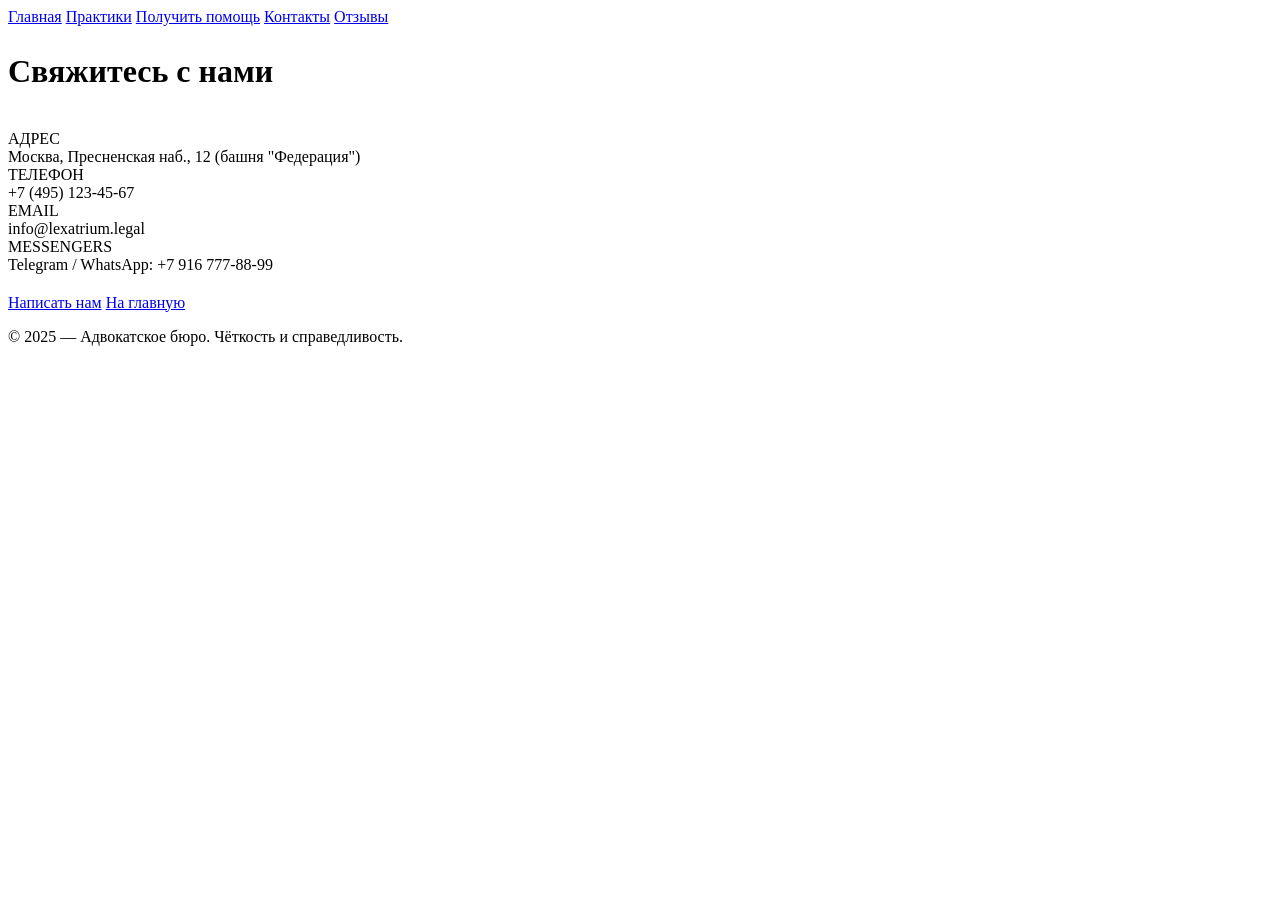
==== contacts.html @ 5abff5f7 "Add files via upload" ====
<!DOCTYPE html>
<html lang="ru">
<head>
    <meta charset="UTF-8">
    <meta name="viewport" content="width=device-width, initial-scale=1.0">
    <title>Lex Atrium | Контакты</title>
    <link href="https://fonts.googleapis.com/css2?family=Inter:wght@300;400;500;600;700&display=swap" rel="stylesheet">
    <link rel="stylesheet" href="style.css">
</head>
<body>

<header class="header">
    <div class="container header-inner">
        <div class="nav">
            <a href="index.html">Главная</a>
            <a href="practices.html">Практики</a>
            <a href="help.html">Получить помощь</a>
            <a href="contacts.html" class="active">Контакты</a>
            <a href="reviews.html">Отзывы</a>
        </div>
    </div>
</header>

<main>
    <div class="container">
        <div class="contact-card">
            <h2 style="font-size: 2rem; margin-bottom: 40px;">Свяжитесь с нами</h2>
            <div class="contact-item">
                <div class="contact-label">АДРЕС</div>
                <div class="contact-value">Москва, Пресненская наб., 12 (башня "Федерация")</div>
            </div>
            <div class="contact-item">
                <div class="contact-label">ТЕЛЕФОН</div>
                <div class="contact-value">+7 (495) 123-45-67</div>
            </div>
            <div class="contact-item">
                <div class="contact-label">EMAIL</div>
                <div class="contact-value">info@lexatrium.legal</div>
            </div>
            <div class="contact-item">
                <div class="contact-label">MESSENGERS</div>
                <div class="contact-value">Telegram / WhatsApp: +7 916 777-88-99</div>
            </div>
            <div class="nav-buttons" style="margin-top: 20px;">
                <a href="help.html" class="btn btn-primary">Написать нам</a>
                <a href="index.html" class="btn btn-outline">На главную</a>
            </div>
        </div>
    </div>
</main>

<footer class="footer">
    <div class="container">
        <p>© 2025 — Адвокатское бюро. Чёткость и справедливость.</p>
    </div>
</footer>

</body>
</html>
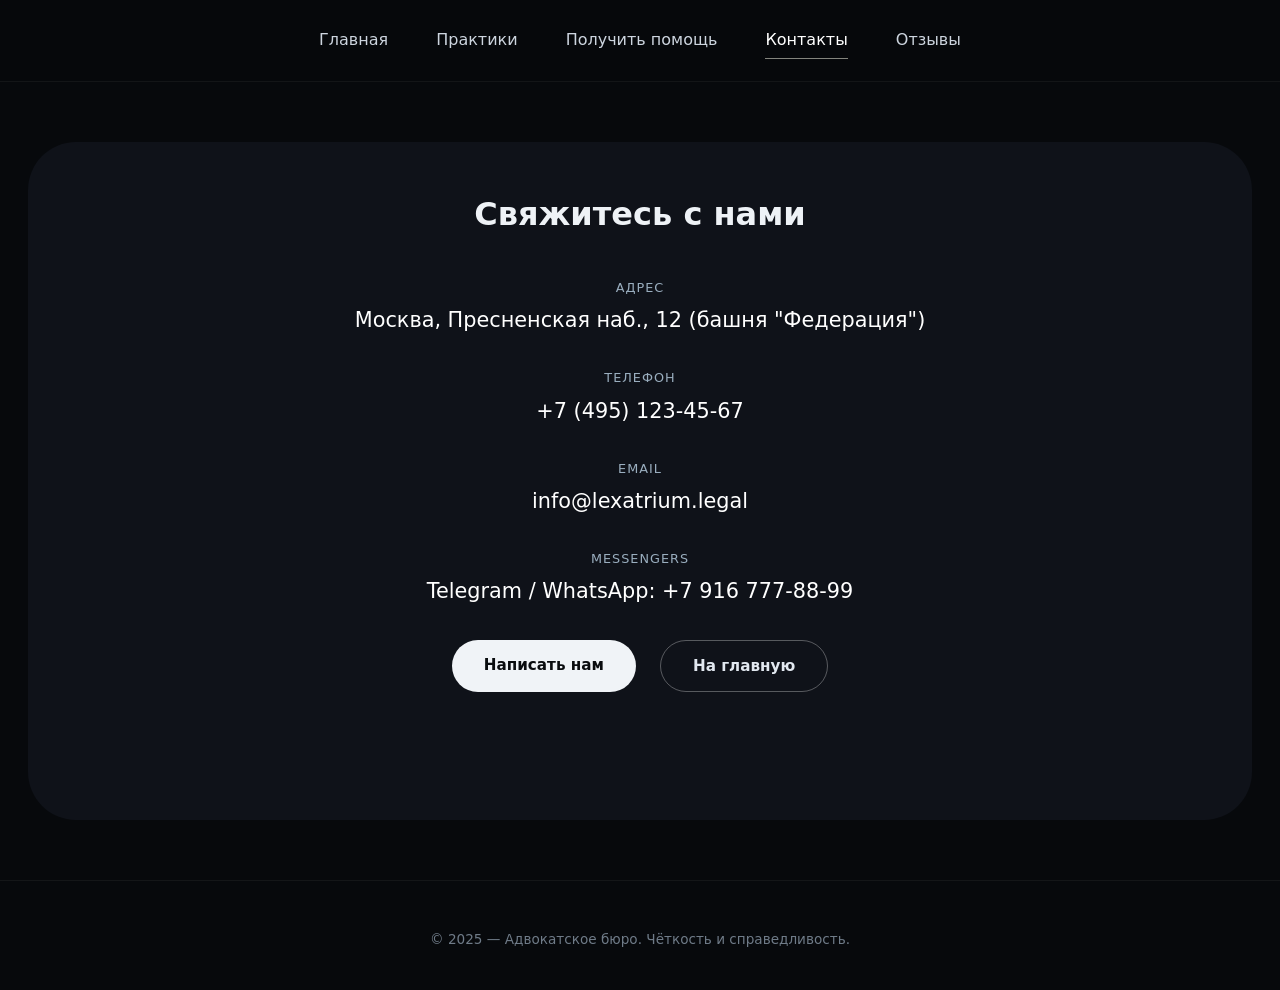
==== commit 25ca5eba: "Add files via upload" ====
--- a/contacts.html
+++ b/contacts.html
@@ -5,7 +5,7 @@
     <meta name="viewport" content="width=device-width, initial-scale=1.0">
     <title>Lex Atrium | Контакты</title>
     <link href="https://fonts.googleapis.com/css2?family=Inter:wght@300;400;500;600;700&display=swap" rel="stylesheet">
-    <link rel="stylesheet" href="style.css">
+    <link rel="stylesheet" href="Style.css">
 </head>
 <body>
 
--- a/Style.css
+++ b/Style.css
@@ -0,0 +1,736 @@
+/* reset */
+* {
+    margin: 0;
+    padding: 0;
+    box-sizing: border-box;
+}
+
+body {
+    background-color: #07090c;
+    font-family: 'Inter', system-ui, -apple-system, sans-serif;
+    color: #eef2f6;
+    line-height: 1.5;
+    scroll-behavior: smooth;
+}
+
+.container {
+    max-width: 1280px;
+    margin: 0 auto;
+    padding: 0 28px;
+}
+
+/* шапка */
+.header {
+    padding: 22px 0;
+    border-bottom: 1px solid rgba(255, 255, 255, 0.05);
+    background-color: rgba(7, 9, 12, 0.96);
+    backdrop-filter: blur(3px);
+    position: sticky;
+    top: 0;
+    z-index: 100;
+}
+
+.header-inner {
+    display: flex;
+    justify-content: center;
+    align-items: center;
+}
+
+.nav {
+    display: flex;
+    gap: 48px;
+    flex-wrap: wrap;
+    justify-content: center;
+}
+
+.nav a {
+    color: #cdd5df;
+    text-decoration: none;
+    font-size: 1rem;
+    font-weight: 500;
+    transition: color 0.2s;
+    padding: 6px 0;
+    border-bottom: 1px solid transparent;
+}
+
+.nav a:hover,
+.nav a.active {
+    color: white;
+    border-bottom-color: rgba(255, 255, 240, 0.5);
+}
+
+/* кнопки */
+.btn {
+    display: inline-block;
+    padding: 14px 32px;
+    border-radius: 44px;
+    font-weight: 600;
+    text-decoration: none;
+    transition: 0.25s;
+    font-size: 0.95rem;
+    cursor: pointer;
+    background: none;
+    border: none;
+    font-family: inherit;
+}
+
+.btn-primary {
+    background-color: #f0f3f7;
+    color: #0a0c0f;
+}
+
+.btn-primary:hover {
+    background-color: white;
+    transform: translateY(-2px);
+}
+
+.btn-outline {
+    border: 1px solid rgba(255, 255, 255, 0.3);
+    color: #e2e8f0;
+    background: transparent;
+}
+
+.btn-outline:hover {
+    border-color: white;
+    background: rgba(255, 255, 255, 0.03);
+}
+
+/* футер */
+.footer {
+    padding: 48px 0 40px;
+    border-top: 1px solid rgba(255, 255, 255, 0.05);
+    text-align: center;
+    color: #6f7b88;
+    font-size: 0.85rem;
+}
+
+/* герой */
+.hero {
+    padding: 90px 0 80px;
+    text-align: center;
+}
+
+.hero h1 {
+    font-size: 3.8rem;
+    font-weight: 650;
+    letter-spacing: -0.02em;
+    background: linear-gradient(135deg, #ffffff 20%, #9aaebf 80%);
+    background-clip: text;
+    -webkit-background-clip: text;
+    color: transparent;
+    margin-bottom: 24px;
+    max-width: 900px;
+    margin-left: auto;
+    margin-right: auto;
+}
+
+.hero p {
+    font-size: 1.2rem;
+    color: #a5b3c0;
+    max-width: 680px;
+    margin: 0 auto 36px;
+}
+
+.badge-center {
+    display: inline-block;
+    background: rgba(220, 230, 245, 0.05);
+    padding: 6px 18px;
+    border-radius: 100px;
+    font-size: 0.75rem;
+    letter-spacing: 1px;
+    margin-bottom: 28px;
+}
+
+/* секции */
+.section {
+    padding: 80px 0;
+    border-top: 1px solid rgba(255, 255, 255, 0.04);
+}
+
+.section-title {
+    font-size: 2.2rem;
+    font-weight: 600;
+    margin-bottom: 52px;
+    text-align: center;
+    color: #f2f6fa;
+}
+
+/* карточки */
+.cards {
+    display: flex;
+    gap: 32px;
+    flex-wrap: wrap;
+    justify-content: center;
+}
+
+.card {
+    flex: 1;
+    min-width: 260px;
+    max-width: 320px;
+    background: #101318;
+    border-radius: 32px;
+    padding: 34px 26px;
+    text-align: center;
+    transition: 0.25s;
+    border: 1px solid rgba(255, 255, 255, 0.03);
+}
+
+.card:hover {
+    background: #181c22;
+    transform: translateY(-6px);
+}
+
+.card h3 {
+    font-size: 1.5rem;
+    font-weight: 600;
+    margin-bottom: 14px;
+}
+
+.card p {
+    color: #a7b3be;
+    font-size: 0.9rem;
+}
+
+/* фотогрид */
+.photo-grid {
+    display: flex;
+    flex-wrap: wrap;
+    gap: 30px;
+    justify-content: center;
+    margin: 50px 0 30px;
+}
+
+.photo-card {
+    flex: 1;
+    min-width: 280px;
+    max-width: 360px;
+    background: #0f1219;
+    border-radius: 36px;
+    overflow: hidden;
+    text-align: center;
+    border: 1px solid rgba(255, 255, 255, 0.06);
+}
+
+.photo-placeholder {
+    background: #1a1f28;
+    height: 240px;
+    display: flex;
+    align-items: center;
+    justify-content: center;
+    font-size: 3.2rem;
+    color: #8e9db0;
+}
+
+.photo-card figcaption {
+    padding: 22px 20px 26px;
+}
+
+.photo-card h4 {
+    font-weight: 600;
+    margin-bottom: 8px;
+}
+
+/* блок о бюро */
+.about-detailed {
+    background: #0c0f16;
+    border-radius: 48px;
+    padding: 54px 48px;
+    margin: 40px 0 30px;
+    text-align: center;
+}
+
+.stats {
+    display: flex;
+    flex-wrap: wrap;
+    gap: 40px;
+    justify-content: center;
+    margin-top: 48px;
+}
+
+.stat-item {
+    text-align: center;
+    min-width: 140px;
+}
+
+.stat-number {
+    font-size: 2.6rem;
+    font-weight: 700;
+    color: white;
+    margin-bottom: 8px;
+}
+
+/* шаги процесса */
+.steps {
+    display: flex;
+    flex-wrap: wrap;
+    gap: 28px;
+    justify-content: center;
+    margin-top: 40px;
+}
+
+.step {
+    background: #101318;
+    border-radius: 32px;
+    padding: 32px 24px;
+    flex: 1;
+    min-width: 200px;
+    text-align: center;
+    border-top: 2px solid #9aaebf;
+}
+
+.step strong {
+    font-size: 1.3rem;
+    display: block;
+    margin-bottom: 14px;
+}
+
+/* страница практики */
+.practices-hero {
+    text-align: center;
+    padding: 80px 0 60px;
+}
+
+.practices-hero h1 {
+    font-size: 3.5rem;
+    background: linear-gradient(135deg, #ffffff, #9aaebf);
+    background-clip: text;
+    -webkit-background-clip: text;
+    color: transparent;
+    margin-bottom: 20px;
+}
+
+.practices-hero p {
+    color: #a0aec0;
+    max-width: 680px;
+    margin: 0 auto;
+}
+
+.practice-block {
+    margin: 60px 0;
+    border-bottom: 1px solid rgba(255, 255, 255, 0.05);
+    padding-bottom: 60px;
+}
+
+.practice-block:last-child {
+    border-bottom: none;
+}
+
+.practice-number {
+    font-size: 3rem;
+    font-weight: 300;
+    color: #2c3e4e;
+}
+
+.practice-title {
+    font-size: 2.2rem;
+    font-weight: 600;
+    margin: 20px 0 24px;
+    color: #f0f5fc;
+}
+
+.practice-desc {
+    color: #bdc7d2;
+    line-height: 1.7;
+    font-size: 1.05rem;
+    max-width: 800px;
+}
+
+.stat-badge {
+    background: #0f1219;
+    border-radius: 28px;
+    padding: 30px 24px;
+    border-left: 3px solid #9aaebf;
+    margin-top: 30px;
+}
+
+/* секция цен */
+.pricing-section {
+    margin: 70px 0 50px;
+}
+
+.pricing-title {
+    text-align: center;
+    font-size: 1.8rem;
+    font-weight: 600;
+    margin-bottom: 16px;
+    color: #f0f5fc;
+}
+
+.pricing-subtitle {
+    text-align: center;
+    color: #8a9bb0;
+    margin-bottom: 40px;
+    font-size: 0.95rem;
+}
+
+.price-table-wrapper {
+    overflow-x: auto;
+    border-radius: 24px;
+    background: #0f1219;
+    border: 1px solid rgba(255, 255, 255, 0.06);
+}
+
+.price-table {
+    width: 100%;
+    border-collapse: collapse;
+    font-family: 'Inter', sans-serif;
+    min-width: 600px;
+}
+
+.price-table th {
+    text-align: left;
+    padding: 20px 24px;
+    background: #0a0d12;
+    color: #9aaebf;
+    font-weight: 600;
+    font-size: 0.85rem;
+    letter-spacing: 1px;
+    text-transform: uppercase;
+    border-bottom: 1px solid rgba(255, 255, 255, 0.08);
+}
+
+.price-table td {
+    padding: 18px 24px;
+    color: #e2e8f0;
+    border-bottom: 1px solid rgba(255, 255, 255, 0.04);
+    font-size: 0.95rem;
+}
+
+.price-table tr:hover td {
+    background: rgba(154, 174, 191, 0.05);
+}
+
+.price-table tr:last-child td {
+    border-bottom: none;
+}
+
+.price-amount {
+    font-weight: 700;
+    color: #f0f3f7;
+    font-size: 1rem;
+    white-space: nowrap;
+}
+
+.service-name {
+    font-weight: 500;
+}
+
+.badge-new {
+    background: rgba(154, 174, 191, 0.15);
+    padding: 2px 10px;
+    border-radius: 20px;
+    font-size: 0.7rem;
+    color: #9aaebf;
+    margin-left: 12px;
+    font-weight: 400;
+}
+
+.price-table-footnote {
+    text-align: center;
+    font-size: 0.75rem;
+    color: #6f7b88;
+    margin-top: 20px;
+    padding: 16px;
+    background: #0c0f16;
+    border-radius: 20px;
+}
+
+/* форма помощи */
+.help-container {
+    max-width: 600px;
+    margin: 80px auto;
+    text-align: center;
+}
+
+.form-input {
+    width: 100%;
+    padding: 14px;
+    background: #101318;
+    border: 1px solid #2e3a44;
+    border-radius: 40px;
+    margin: 16px 0;
+    font-family: inherit;
+    color: #eef2f6;
+    font-size: 1rem;
+}
+
+.form-textarea {
+    width: 100%;
+    padding: 14px;
+    background: #101318;
+    border: 1px solid #2e3a44;
+    border-radius: 28px;
+    font-family: inherit;
+    color: #eef2f6;
+    font-size: 1rem;
+    resize: vertical;
+}
+
+.form-input:focus,
+.form-textarea:focus {
+    outline: none;
+    border-color: #9aaebf;
+}
+
+/* контакты */
+.contact-card {
+    background: #0f1219;
+    border-radius: 48px;
+    padding: 48px;
+    text-align: center;
+    margin: 60px 0;
+}
+
+.contact-item {
+    margin: 32px 0;
+}
+
+.contact-label {
+    color: #9aaebf;
+    font-size: 0.8rem;
+    letter-spacing: 1px;
+    margin-bottom: 8px;
+}
+
+.contact-value {
+    font-size: 1.3rem;
+    font-weight: 500;
+    color: white;
+}
+
+/* отзывы */
+.reviews-hero {
+    text-align: center;
+    padding: 80px 0 50px;
+}
+
+.reviews-hero h1 {
+    font-size: 3.2rem;
+    font-weight: 700;
+    letter-spacing: -0.02em;
+    background: linear-gradient(135deg, #ffffff 0%, #9aaebf 100%);
+    background-clip: text;
+    -webkit-background-clip: text;
+    color: transparent;
+    margin-bottom: 20px;
+}
+
+.reviews-hero p {
+    color: #a0aec0;
+    font-size: 1.1rem;
+    max-width: 600px;
+    margin: 0 auto;
+}
+
+.reviews-grid {
+    display: flex;
+    flex-direction: column;
+    gap: 40px;
+    margin: 40px 0 80px;
+}
+
+.review-card {
+    background: #0f1219;
+    border-radius: 32px;
+    padding: 40px;
+    border: 1px solid rgba(255, 255, 255, 0.05);
+    transition: 0.2s;
+}
+
+.review-card:hover {
+    border-color: rgba(154, 174, 191, 0.3);
+    background: #11141c;
+}
+
+.review-header {
+    display: flex;
+    justify-content: space-between;
+    align-items: center;
+    flex-wrap: wrap;
+    margin-bottom: 24px;
+    padding-bottom: 20px;
+    border-bottom: 1px solid rgba(255, 255, 255, 0.06);
+}
+
+.reviewer-info {
+    display: flex;
+    align-items: baseline;
+    gap: 12px;
+    flex-wrap: wrap;
+}
+
+.reviewer-name {
+    font-size: 1.4rem;
+    font-weight: 700;
+    color: #f2f6fa;
+}
+
+.reviewer-age {
+    color: #8a9bb0;
+    font-size: 0.9rem;
+}
+
+.stars {
+    display: flex;
+    gap: 4px;
+}
+
+.star {
+    color: #ffb84d;
+    font-size: 1.2rem;
+}
+
+.review-text {
+    color: #cbd5e1;
+    line-height: 1.7;
+    font-size: 1.05rem;
+    margin-bottom: 24px;
+}
+
+/* списки в отзывах */
+.review-lists {
+    display: flex;
+    flex-wrap: wrap;
+    gap: 32px;
+    margin: 24px 0 20px;
+    padding: 20px 0;
+    border-top: 1px solid rgba(255, 255, 255, 0.04);
+    border-bottom: 1px solid rgba(255, 255, 255, 0.04);
+}
+
+.list-block {
+    flex: 1;
+    min-width: 200px;
+}
+
+.list-title {
+    font-size: 0.85rem;
+    font-weight: 600;
+    color: #9aaebf;
+    letter-spacing: 1px;
+    margin-bottom: 14px;
+    text-transform: uppercase;
+}
+
+.unordered-list {
+    list-style: none;
+    padding: 0;
+}
+
+.unordered-list li {
+    margin-bottom: 10px;
+    padding-left: 20px;
+    position: relative;
+    color: #b7c3cf;
+    font-size: 0.9rem;
+    line-height: 1.5;
+}
+
+.unordered-list li::before {
+    content: "▹";
+    position: absolute;
+    left: 0;
+    color: #9aaebf;
+    font-size: 0.85rem;
+}
+
+.ordered-list {
+    padding-left: 20px;
+    margin: 0;
+}
+
+.ordered-list li {
+    margin-bottom: 10px;
+    color: #b7c3cf;
+    font-size: 0.9rem;
+    line-height: 1.5;
+}
+
+.ordered-list li::marker {
+    color: #9aaebf;
+    font-weight: 600;
+}
+
+.rating-badge {
+    display: inline-flex;
+    align-items: center;
+    gap: 6px;
+    background: rgba(255, 184, 77, 0.1);
+    padding: 4px 12px;
+    border-radius: 30px;
+}
+
+.rating-number {
+    font-weight: 700;
+    color: #ffb84d;
+}
+
+.review-meta {
+    display: flex;
+    flex-wrap: wrap;
+    gap: 20px;
+    margin-top: 20px;
+    padding-top: 16px;
+    border-top: 1px solid rgba(255, 255, 255, 0.04);
+}
+
+.meta-tag {
+    background: rgba(154, 174, 191, 0.08);
+    padding: 6px 16px;
+    border-radius: 30px;
+    font-size: 0.75rem;
+    color: #9aaebf;
+    letter-spacing: 0.3px;
+}
+
+/* навигационные кнопки */
+.nav-buttons {
+    text-align: center;
+    margin: 30px 0 80px;
+    display: flex;
+    gap: 24px;
+    justify-content: center;
+    flex-wrap: wrap;
+}
+
+.btn-group {
+    display: flex;
+    gap: 24px;
+    justify-content: center;
+    flex-wrap: wrap;
+}
+
+/* адаптив */
+@media (max-width: 780px) {
+    .hero h1 {
+        font-size: 2.4rem;
+    }
+    .section-title {
+        font-size: 1.8rem;
+    }
+    .nav {
+        gap: 28px;
+    }
+    .about-detailed {
+        padding: 32px 24px;
+    }
+    .review-card {
+        padding: 28px;
+    }
+    .reviewer-name {
+        font-size: 1.2rem;
+    }
+    .reviews-hero h1 {
+        font-size: 2.4rem;
+    }
+    .practice-title {
+        font-size: 1.8rem;
+    }
+    .contact-value {
+        font-size: 1rem;
+    }
+    .review-lists {
+        flex-direction: column;
+        gap: 20px;
+    }
+}
